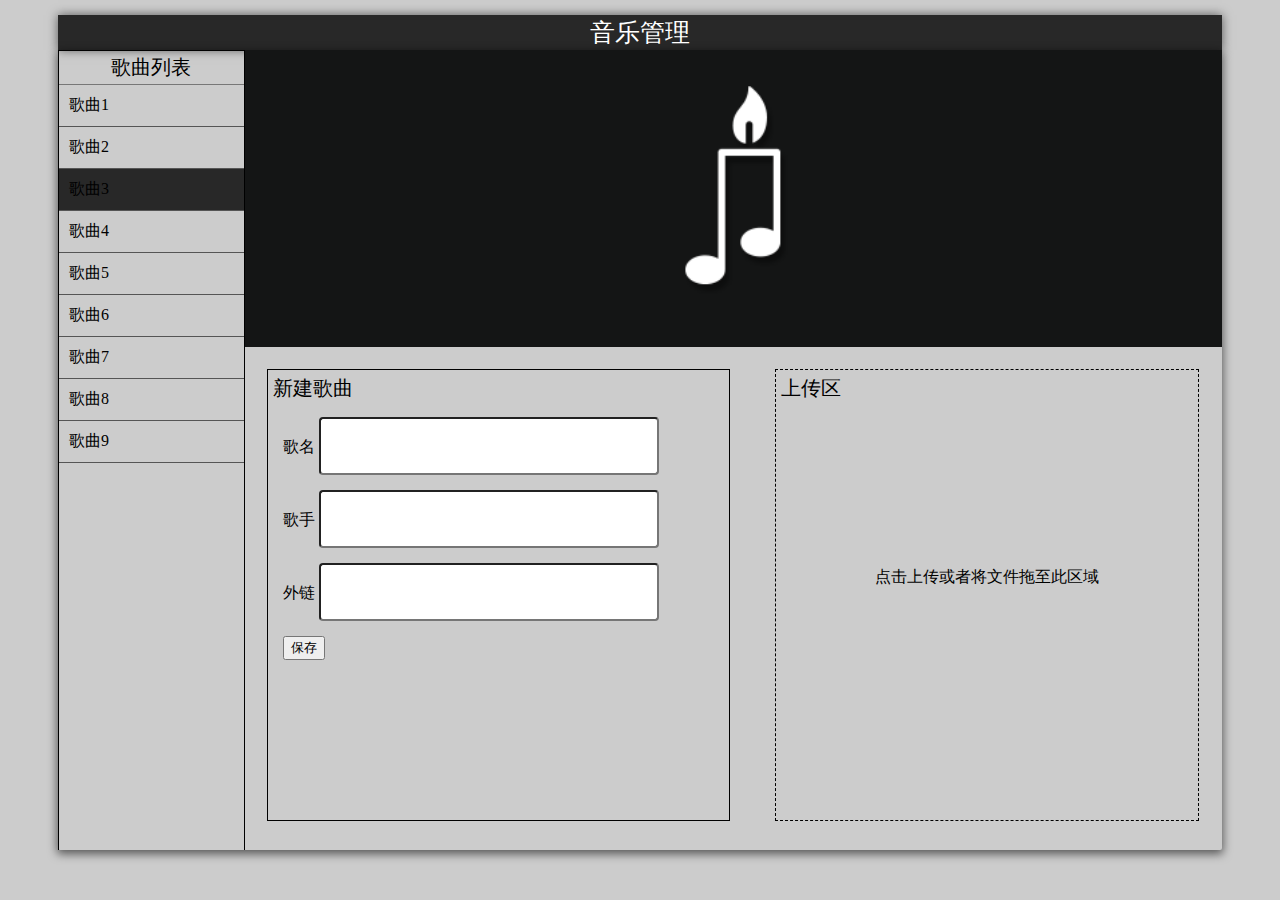
==== index.html @ 6d07bcba "完成歌曲信息上传" ====
<!DOCTYPE html>
<html lang="en">

<head>
    <meta charset="UTF-8">
    <meta name="viewport" content="width=device-width, initial-scale=1.0">
    <meta http-equiv="X-UA-Compatible" content="ie=edge">
    <title>CloudMusic</title>
    <script src="https://cdnjs.cloudflare.com/ajax/libs/jquery/3.3.1/jquery.min.js"></script>
    <script src="//cdn1.lncld.net/static/js/3.6.0/av-min.js"></script>
    <link rel="stylesheet" href="./css/admin.css">
</head>

<body>
    <div class="top-bar">音乐管理</div>
    <div class="main-box">
        <div class="layout-one">
            <div class="music-list">歌曲列表</div>
        </div>
        <div class="content-box">
            <div class="banner">
            </div>
            <div class="layout-two">
                <div class="new-music">
                </div>

                <div class="upload">
                    
                </div>
            </div>
        </div>
    </div>
    <script src="./js/event-hub.js"></script>
    <script src="./js/music-list.js"></script>
    <script src="./js/new-song.js"></script>
    
    <script src="./js/av-init.js"></script>
    <script src="./library/qiniu.min.js"></script>
    <script src="./library/plupload.full.min.js"></script>
    <script src="./library/moxie.min.js"></script>
    <script src="./js/upload-area.js"></script>
    <!-- <script src="./js/upload.js"></script> -->
</body>

</html>
---- css/admin.css ----
ul{list-style: none;padding:0;margin: 0}
a{ color: inherit;text-decoration: none}


body{
    background: #ccc; 
}
.top-bar{
    height: 35px;
    /* border: 1px solid red; */
    margin: 15px 50px 0;
    text-align: center;
    line-height: 35px;
    background: #282828;
    color: white;
    font-size: 25px;
    border-bottom: 0px ;
    box-shadow: 0px 0px 10px 0px rgba(0,0,0,0.57);
}
.main-box{
    display: flex;
    /* flex-wrap: nowrap; */
    /* justify-content: space-between; */
    align-content: space-around;
    /* border:1px solid red;  */
    margin:0 50px 15px;
    border-radius: 2px;
    box-shadow: 0px 3px 10px 1px rgba(0,0,0,0.57);
}
.content-box{
    /* border:1px solid blueviolet; */
    width: 100%
}
.layout-one{
    width:220px;
    border: 1px solid black;
    border-bottom:none
}
.music-list{
    border-bottom: 1px solid #777;
    font-size: 20px;
    text-align: center;
    padding: 3px 0
}
.layout-two{
    display: flex;
    /* flex-wrap: nowrap; */
    justify-content: space-around;
    margin-top: 22px
}
.picture{
 
}
.banner{
    height: 33vh;
    width:100%;
    /* border:1px solid green; */
    margin-bottom:10px;
    background: url("../images/31.png");
    background-position: center center;
    background-size: cover;
    display: flex;vertical-align: top
}
.logo{
    width: 16vw;
    height: 33vh;
    border: 1px solid red;
    margin-left: 5px
}
.new-music{
    width: 36vw;
    border: 1px solid black;
    height: 50vh;
    /* margin: 15px; */
    /* padding: 20px */
}
.new-music>form{

}
.new-music>form>.row{
    margin: 15px;
}
.new-music>form input[type=text]{
    padding: 0 8px;
    display: inline-block;
    font-size: 15px;
    width:25vw;
    height:6vh;
    border-radius: 4px
}
.page-title{
    font-size:20px;
    margin: 5px;
}
.layout-one ul{
    height: 85vh;
    overflow: auto;
}
.layout-one>ul::-webkit-scrollbar{
    display:none;
  }
.layout-one li{
    padding: 10px;
    margin:0;
    border-bottom: 1px solid #555;
}
.layout-one li.active{
    background: #282828
}
.upload-area{
    width: 33vw;;
    height: 50vh;
    /* border: 1px solid gold; */
    /* margin: 15px;  */
    /* box-shadow: 0px 0px 10px 0px rgba(0,0,0,0.57); */
border: 1px  dashed black
}
.upload-button{
    width: 25vw;
    height: 30vh;
    text-align: center;
    line-height: 30vh;
    /* border:1px solid red; */
    margin: 40px auto 20px;
}
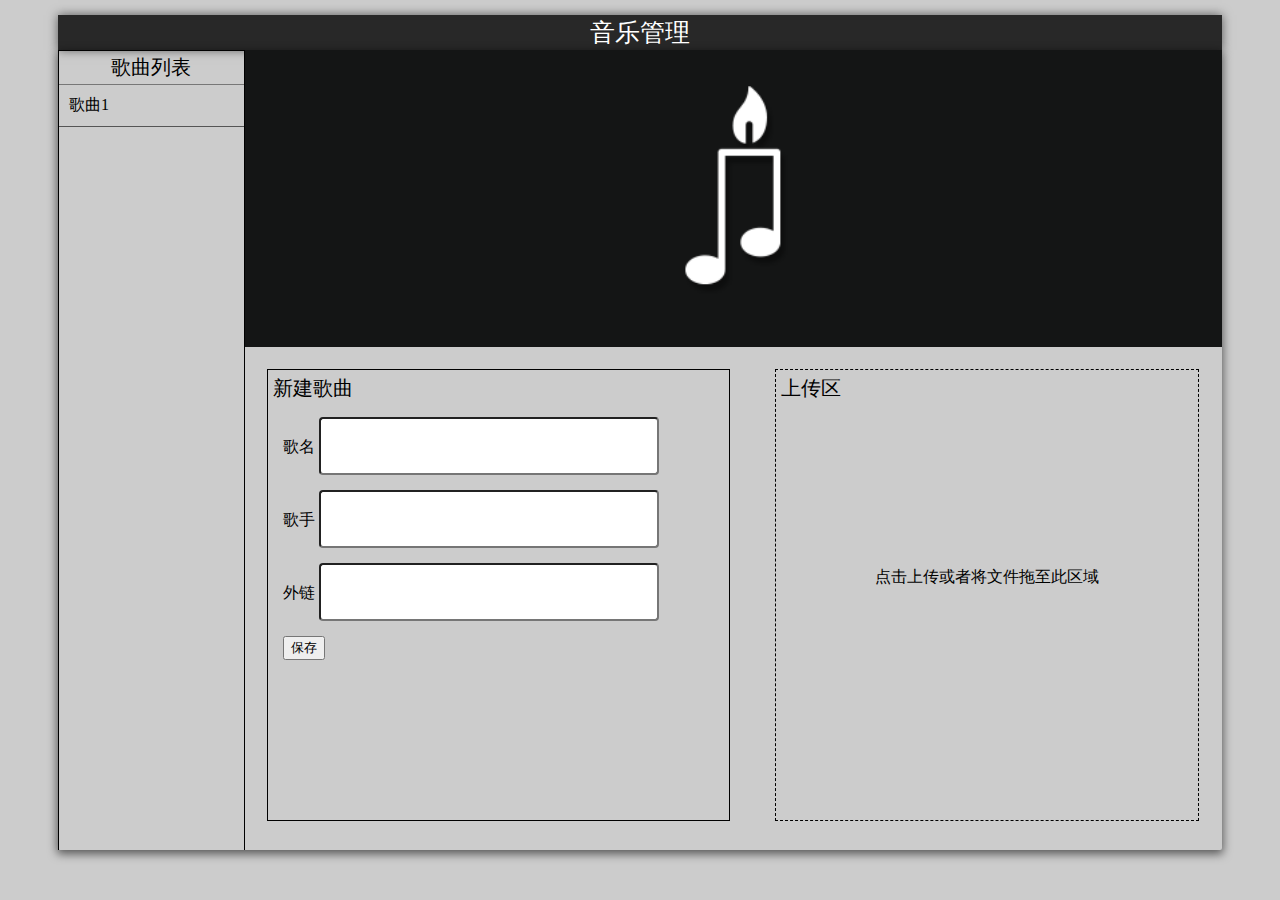
==== commit a95ba985: "选中歌曲在输入框展示信息" ====
--- a/index.html
+++ b/index.html
@@ -30,11 +30,10 @@
             </div>
         </div>
     </div>
+    <script src="./js/av-init.js"></script>
     <script src="./js/event-hub.js"></script>
     <script src="./js/music-list.js"></script>
     <script src="./js/new-song.js"></script>
-    
-    <script src="./js/av-init.js"></script>
     <script src="./library/qiniu.min.js"></script>
     <script src="./library/plupload.full.min.js"></script>
     <script src="./library/moxie.min.js"></script>
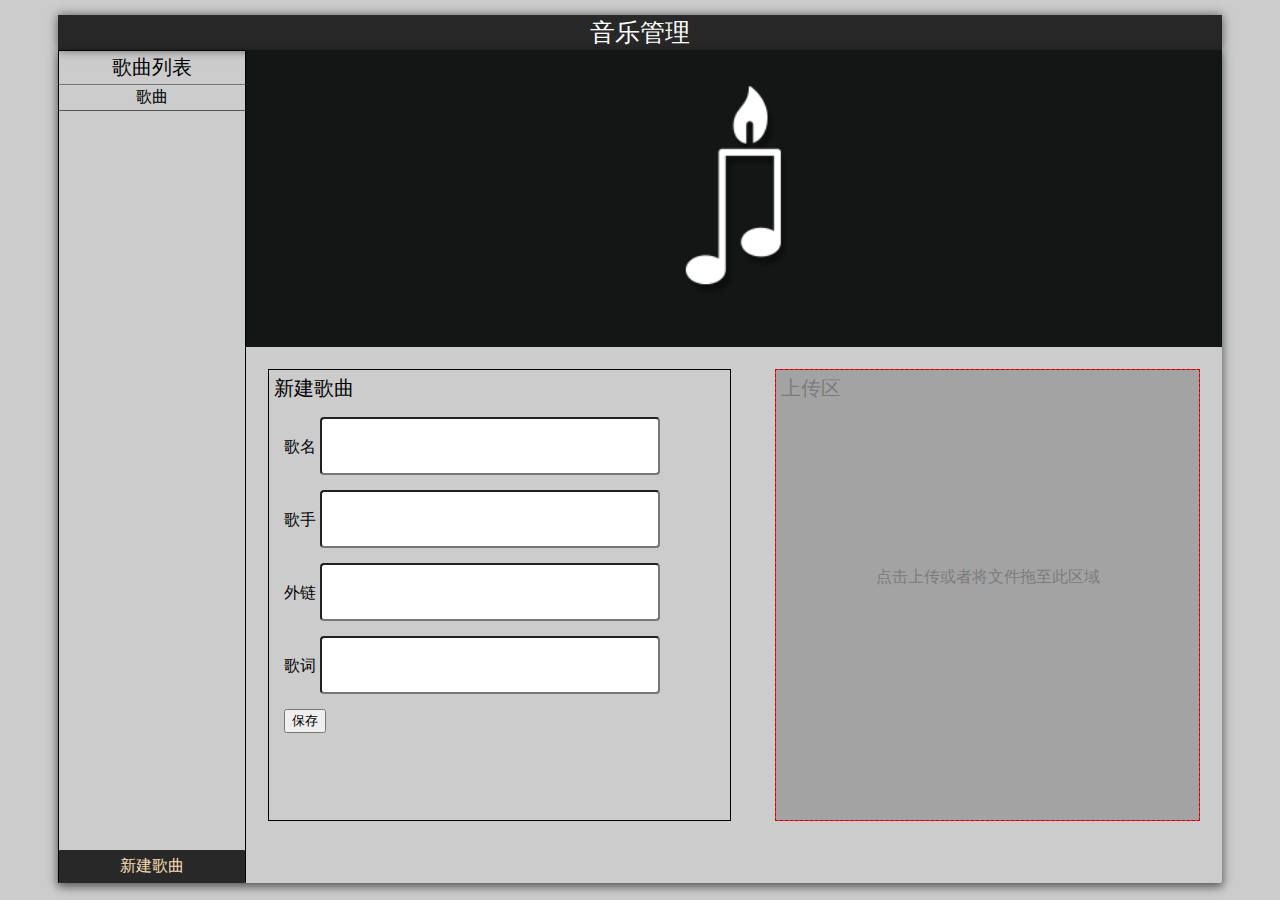
==== commit 7ca5a392: "添加新建歌曲/编辑歌曲切换" ====
--- a/index.html
+++ b/index.html
@@ -9,6 +9,7 @@
     <script src="https://cdnjs.cloudflare.com/ajax/libs/jquery/3.3.1/jquery.min.js"></script>
     <script src="//cdn1.lncld.net/static/js/3.6.0/av-min.js"></script>
     <link rel="stylesheet" href="./css/admin.css">
+    <link rel="stylesheet" href="//at.alicdn.com/t/font_577494_fj7y3hhef7nqxgvi.css">  <!-- svg图标 -->
 </head>
 
 <body>
--- a/css/admin.css
+++ b/css/admin.css
@@ -1,5 +1,6 @@
 ul{list-style: none;padding:0;margin: 0}
 a{ color: inherit;text-decoration: none}
+p{margin: 0}
 
 
 body{
@@ -97,15 +98,38 @@
     overflow: auto;
 }
 .layout-one>ul::-webkit-scrollbar{
-    display:none;
+    display:block;
   }
-.layout-one li{
-    padding: 10px;
+.layout-one ul>li{
+    padding: 2px 0;
     margin:0;
     border-bottom: 1px solid #555;
-}
+    position: relative;
+    text-align: center;
+    width: 186px;
+    font-family: "iconfont" !important
+}
+.layout-one ul>li::before{
+    content: '\e626';
+    display: block;
+    position: absolute;
+    left: 0;
+    font-size: 25px;
+    bottom: 0
+}
+/* .layout-one ul>li::after{
+    content: '\e705';
+    display: block;
+    position: absolute;
+    right: 10px;
+    bottom: 27%;
+} */
+
 .layout-one li.active{
     background: #282828
+}
+.upload{
+    position: relative;
 }
 .upload-area{
     width: 33vw;;
@@ -113,8 +137,42 @@
     /* border: 1px solid gold; */
     /* margin: 15px;  */
     /* box-shadow: 0px 0px 10px 0px rgba(0,0,0,0.57); */
-border: 1px  dashed black
-}
+border: 1px  dashed black;
+
+}
+.upload>.percent{
+    position: absolute;
+    width: 33vw;;
+    height: 50vh;
+    border: 1px solid red ;
+    top: 0px;
+    left: 0px;
+    z-index: 2;
+    background :#999;
+    opacity: 0.8;
+    /* display: none; */
+}
+
+
+
+
+@keyframes rainbow {
+    0% { background-color: yellow; }
+    100% { background: blue; }
+  }
+
+@keyframes loading{
+
+0%{width:20px;height:20px}
+50%{width:40px;height:40px}
+100%{width:60px;height:60px}
+
+}
+
+.upload>.percent.active{
+    display: block;
+}
+
 .upload-button{
     width: 25vw;
     height: 30vh;
@@ -122,4 +180,42 @@
     line-height: 30vh;
     /* border:1px solid red; */
     margin: 40px auto 20px;
-}+}
+.layout-one ul>li>i.iconfont.inco-del{
+    right:0
+}
+.layout-one ul>li>i.inco-music::before{
+    left:0
+}
+
+.new-songList{
+    text-align: center;
+    background: #282828;
+    border-radius: 1px;
+    padding:6px 0;
+    color:wheat
+}
+
+.song-singer{
+    font-size:10px
+}
+
+
+/* 设置滚动条的样式 */
+::-webkit-scrollbar {
+    width:8px;
+    }
+    /* 滚动槽 */
+    ::-webkit-scrollbar-track {
+    -webkit-box-shadow:inset006pxrgba(0,0,0,0.3);
+    border-radius:10px;
+    }
+    /* 滚动条滑块 */
+    ::-webkit-scrollbar-thumb {
+    border-radius:10px;
+    background:rgba(0,0,0,0.3);
+    -webkit-box-shadow:inset006pxrgba(0,0,0,0.5);
+    }
+    ::-webkit-scrollbar-thumb:window-inactive {
+    background:rgba(255,0,0,0.4);
+    }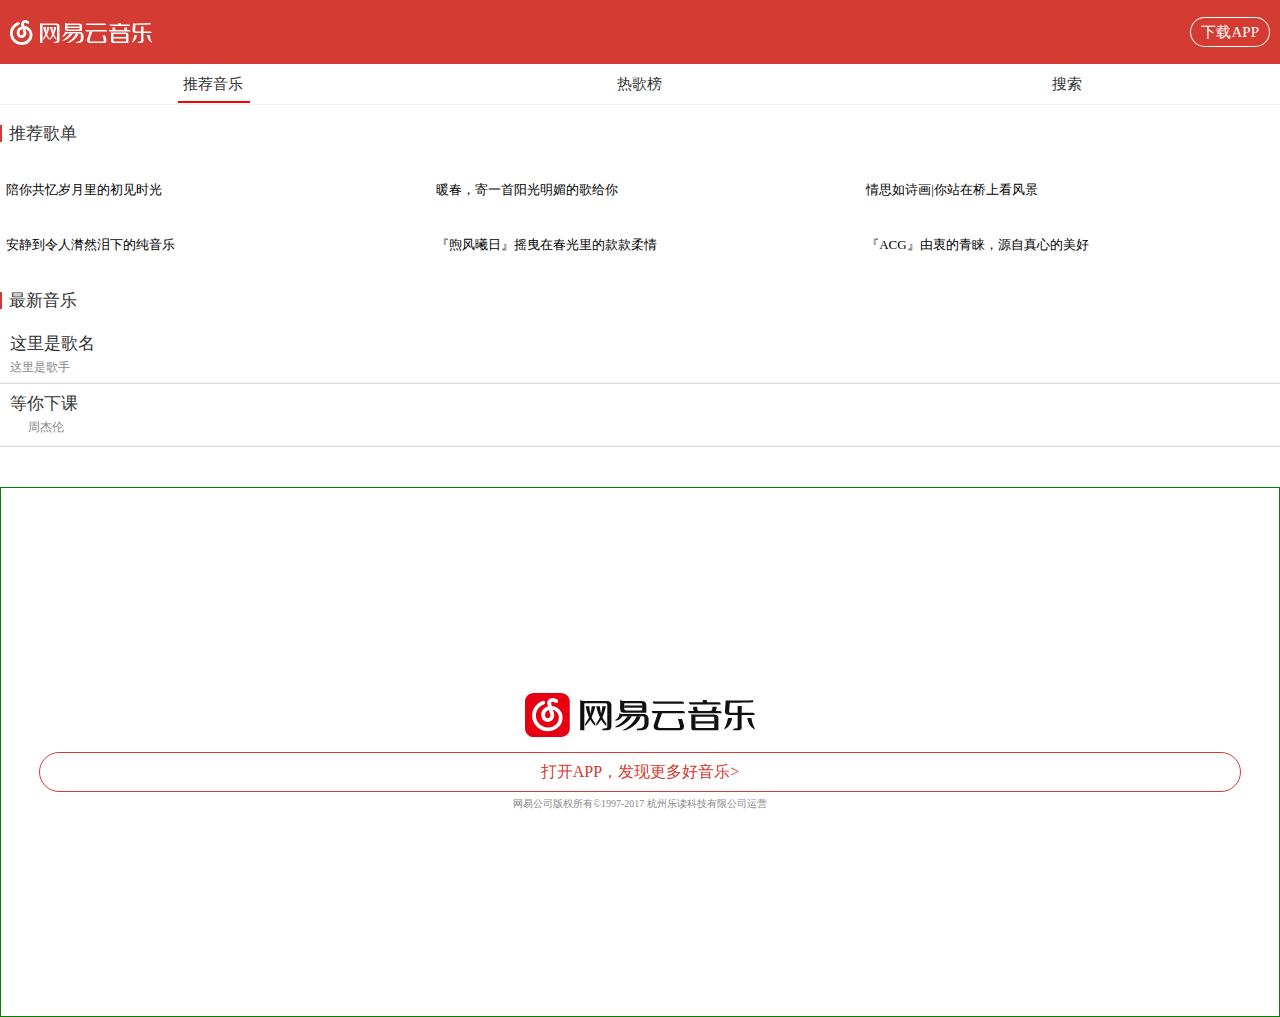
==== commit cbb97a3e: "添加用户界面" ====
--- a/index.html
+++ b/index.html
@@ -3,43 +3,256 @@
 
 <head>
     <meta charset="UTF-8">
-    <meta name="viewport" content="width=device-width, initial-scale=1.0">
+    <!-- <meta name="viewport" content="width=device-width, initial-scale=1.0"> -->
+    <meta name="viewport" content="width=device-width, user-scalable=no, initial-scale=1.0, maximum-scale=1.0, minimum-scale=1.0">
     <meta http-equiv="X-UA-Compatible" content="ie=edge">
-    <title>CloudMusic</title>
+    <link rel="stylesheet" href="./css/index.css">
     <script src="https://cdnjs.cloudflare.com/ajax/libs/jquery/3.3.1/jquery.min.js"></script>
-    <script src="//cdn1.lncld.net/static/js/3.6.0/av-min.js"></script>
-    <link rel="stylesheet" href="./css/admin.css">
-    <link rel="stylesheet" href="//at.alicdn.com/t/font_577494_fj7y3hhef7nqxgvi.css">  <!-- svg图标 -->
+    <script src="//at.alicdn.com/t/font_577494_4s0uv0glk9h33di.js"></script>
+    <title>网易云音乐</title>
 </head>
 
 <body>
-    <div class="top-bar">音乐管理</div>
-    <div class="main-box">
-        <div class="layout-one">
-            <div class="music-list">歌曲列表</div>
-        </div>
-        <div class="content-box">
-            <div class="banner">
+    <div class="topBar">
+        <div class="inner">
+            <div class="logo">
+                <svg class="topsvg" xmlns="http://www.w3.org/2000/svg" viewBox="0 0 284 50" data-reactid="6">
+                    <g fill="#fff" data-reactid="7">
+                        <path d="m36.37 14.412c-2.115-1.367-4.707-2.117-7.377-2.251l-.595-2.174.018.021c-.023-.064-.043-.127-.063-.189l-.176-.643c-.406-1.86.333-2.748.713-3.067.064-.048.131-.097.204-.145 1.74-1.154 4.218.695 4.357.804 1.1 1.055 3.112 1.315 4.198.236 1.098-1.091.836-3.132-.261-4.223-1.708-1.698-6.95-4.426-11.41-1.467-4.01 2.659-4.09 6.402-3.431 8.565l.8 2.927c-1.339.383-2.624.933-3.797 1.647-4.391 2.676-6.594 7.192-6.04 12.391.564 5.335 4.575 9.208 9.536 9.208 5.267 0 9.551-4.262 9.551-9.501-.071-1.251-.057-1.236-.226-2.354-.165-1.091-1.783-6.218-1.783-6.218.994.229 1.923.602 2.725 1.12 9.06 5.856 5.289 15.176 5.118 15.583-2.495 5.954-7.934 9.509-14.923 9.754-4.555.16-8.919-1.535-12.289-4.772-3.554-3.41-5.591-8.189-5.591-13.11 0-7.414 4.687-14.14 11.662-16.749 1.453-.542 2.625-2.087 1.822-3.881-.632-1.41-2.344-1.895-3.796-1.352-9.156 3.418-15.307 12.251-15.307 21.981 0 6.43 2.664 12.675 7.308 17.14 4.283 4.111 9.793 6.349 15.595 6.349.264 0 .529-.004.793-.014 9.142-.32 16.585-5.251 19.9-13.164 2.071-4.807 3.225-15.684-7.231-22.445m-9.396 12.139c0 2.157-1.764 3.911-3.933 3.911-2.407 0-3.734-2.179-3.949-4.204-.408-3.861 1.619-5.959 3.392-7.04.719-.438 1.509-.781 2.335-1.029 0 0 1.912 6.05 2.061 6.99.164 1.037.094 1.372.094 1.372"
+                            data-reactid="8">
+
+                        </path>
+                        <path d="m80.12 40.04c0 0-.333-2.724 0-3.144 7.73-9.758 7.56-22.887 7.56-22.887h4.738c-.082.452-2.448 16.971-12.298 26.03"
+                            data-reactid="9">
+
+                        </path>
+                        <path d="m92.85 40.04c0 0 .333-2.724 0-3.144-7.729-9.758-8.131-22.887-8.131-22.887h-4.739c.082.452 3.02 16.971 12.87 26.03"
+                            data-reactid="10"></path>
+                        <path d="m66.12 40.04c0 0-.332-2.724 0-3.144 7.711-9.758 8.138-22.887 8.138-22.887h4.727c-.081.452-3.038 16.971-12.865 26.03"
+                            data-reactid="11">
+
+                        </path>
+                        <path d="m78.82 40.04c0 0 .332-2.724 0-3.144-7.71-9.758-7.515-22.887-7.515-22.887h-4.728c.081.452 2.417 16.971 12.243 26.03"
+                            data-reactid="12"></path>
+                        <path d="m93.1 6.82l-28.11.201c-3.618-.045-5-.822-5-2.01 0 .757 0 37.4 0 41.02l5-.006v-36h26c1.756 0 3 .17 3 2v29c0 1.688-1.27 2.27-6.06 2.818-.408.047-.708 2.188-.708 2.188h5.881c3.547 0 5.881-1.355 5.881-5.428v-28.351c.0001-4.072-2.333-5.428-5.88-5.428"
+                            data-reactid="13"></path>
+                        <path d="m154.33 10.02h37.67c-.106-1.835-.617-3.01-2.354-3.01h-37.67c.106 1.833.618 3.01 2.354 3.01" data-reactid="14"></path>
+                        <path d="m191.6 20.02h-40.624c.108 1.835.627 3.01 2.39 3.01h40.623c-.108-1.835-.628-3.01-2.389-3.01" data-reactid="15"></path>
+                        <path fill-rule="evenodd" d="m232 37.03h-25.01v-3.01h25.01v3.01" data-reactid="16"></path>
+                        <path d="m221.98 10.02v-3.996h-5v3.995h5" data-reactid="17"></path>
+                        <path d="m237.61 9.03h-38.613c.107 1.816.623 2.979 2.376 2.979h38.614c-.107-1.817-.623-2.979-2.377-2.979" data-reactid="18"></path>
+                        <path d="m238.62 20.05h-40.771c.106 1.835.619 3.01 2.363 3.01h40.771c-.107-1.836-.619-3.01-2.363-3.01" data-reactid="19"></path>
+                        <path d="m192.76 39.03c-.751-2.811-2.252-8.094-2.252-8.094h-5.314c0 0 1.721 6.03 2.406 8.371.337 1.148.185 1.649.104 2.265-.21 1.587-.896 1.433-2.51 1.433h-23.03c-2.757 0-3.196-2.519-2.805-3.695 1.51-4.541 5.313-16.293 5.313-16.293h-5.313c0 0-3.673 11.45-5.153 16.01-.364 1.123-.271 2.446-.16 2.994.595 2.951 2.752 3.998 5.757 3.998h27.749c3 0 4.677-1.048 5.271-3.999.108-.549.332-1.493-.068-2.994"
+                            data-reactid="20"></path>
+                        <path d="m230.34 24.87h-24.816c-2.188.021-3.546-.115-3.546-.602 0 0 0 14.237 0 17.453 0 4.063 1.755 4.212 5.317 4.212h29.545v-16.248c0-4.064-2.936-4.815-6.5-4.815m1.65 5.563v12.585h-22.665c-1.747 0-2.343-.427-2.343-1.798v-13.185h22.08c1.748 0 2.928-.157 2.928 1.198v1.2"
+                            data-reactid="21"></path>
+                        <path d="m210.24 17.581v-.642-1.926h-5.235v1.926c0 1.534.444 3.056.974 4.086h7.02c-1.736 0-2.762-1.495-2.762-3.444" data-reactid="22"></path>
+                        <path d="m233.98 16.939v-1.926h-5.236v1.926.642c0 1.949-1.023 3.444-2.764 3.444h7.03c.53-1.029.967-2.551.967-4.086" data-reactid="23"></path>
+                        <path d="m261.99 13.02v28c0 1.704-.629 2.146-5.625 2.702-.426.047-1.377 2.285-1.377 2.285h6.276c3.407 0 5.726-.923 5.718-4.341-.018-8 0-28.638 0-28.638l-4.992-.008"
+                            data-reactid="24"></path>
+                        <path d="m283.82 44.12c.38.664 0 .904 0 .904-3.755-.994-8.592-6.405-9.842-15h5.367c.0001 0 .891 7.844 4.475 14.1" data-reactid="25"></path>
+                        <path fill-rule="evenodd" d="m138.98 16.02h-23.99v-2.994h23.99v2.994" data-reactid="26"></path>
+                        <path d="m138.02 6.771h-22.663c-4.02 0-5.367-.559-5.367-1.76 0 .736 0 7.626 0 11.147 0 3.961 1.175 5.867 4.771 5.867h23.259 5.963v-9.974c0-3.961-2.367-5.28-5.963-5.28m.971 12.257h-21.648c-1.761 0-2.36-.543-2.36-2.253v-6.759h21.649c1.761 0 2.36-.02 2.36 1.69v7.322z"
+                            data-reactid="27"></path>
+                        <path d="m120 27.05c-2.535 3.611-7.836 9.777-14.92 13.465-.411.214-1.535 1.204-1.182 1.204.738 0 .308 0 2.363 0 4.674 0 17.408-9.327 19.06-14.669h-5.318"
+                            data-reactid="28"></path>
+                        <path d="m131.52 27.05c-2.977 7.094-9.188 14.377-17.283 18.05-.421.19-1.24.827-.887.827.886 0 1.33 0 1.773 0 5.411 0 19.244-8.176 21.715-18.881h-5.318"
+                            data-reactid="29"></path>
+                        <path d="m147 31.62c0-4.074-2.461-7.6-6.01-7.6h-28c-1.267-.03-1.884.167-2.197-.548-.226-.516-.883-.452-.883-.452-.686 4.109-1.573 7.03-5.299 9.05-.159.07-.978.863-.441.905 1.038.079 2.656-.217 3.532-.453 2.042-.551 3.583-3.196 5.288-5.504h26c1.769.007 2.712.957 2.712 2.788v6.337c0 2.745-.478 7.693-9.3 7.693-.411 0-.708 2.188-.708 2.188h4.709c6.263 0 10.598-2.224 10.598-10.334v-4.072z"
+                            data-reactid="30"></path>
+                        <path d="m280.64 22.968h-27.681c-1.758 0-2.786.011-2.65-1.763.145-1.885.884-11.729.884-11.729 2.38-.002 19.912-.12 29.595-.69.567-.033.575-2.796 0-2.76-10.47.648-34.798.995-34.798.995s-.693 9.675-.98 13.724c-.291 4.081 2.043 5.29 5.595 5.29h32.392c-.107-1.87-.619-3.067-2.357-3.067"
+                            data-reactid="31"></path>
+                        <path d="m244.15 44.12c-.369.664 0 .904 0 .904 3.641-.994 8.617-6.405 9.83-15h-5.203c0 0-1.152 7.844-4.627 14.1" data-reactid="32">
+
+                        </path>
+                    </g>
+                </svg>
             </div>
-            <div class="layout-two">
-                <div class="new-music">
-                </div>
-
-                <div class="upload">
-                    
-                </div>
-            </div>
+            <div class="d-app">下载APP</div>
         </div>
     </div>
-    <script src="./js/av-init.js"></script>
+    <nav id="tabs" class="m-tab">
+        <ol>
+            <li data=page-1 class="active">
+                <div class="tab-text">
+                    <span>推荐音乐</span>
+                </div>
+            </li>
+            <li data=page-2>
+                <div class="tab-text">
+                    <span>热歌榜</span>
+                </div>
+            </li>
+            <li data=page-3>
+                <div class="tab-text">
+                    <span>搜索</span>
+                </div>
+            </li>
+        </ol>
+    </nav>
+    <main>
+        <div class="page-1 active">
+            <section class="pop-songs">
+                <h2>推荐歌单</h2>
+                <ol class="goodess">
+                    <a href="">
+                        <li>
+                            <img src="http://p1.music.126.net/-ki4koHMAhd9VudW0KZwsg==/19179880835505016.webp?imageView&thumbnail=369x0&quality=75&tostatic=0&type=webp"
+                                alt="">
+                        </li>
+                        <p>陪你共忆岁月里的初见时光</p>
+                    </a>
+                    <a href="">
+                        <li>
+                            <img src="http://p1.music.126.net/8UlHDv3_ynDCsz4TC-Raxw==/109951163160241235.webp?imageView&thumbnail=378x0&quality=75&tostatic=0&type=webp"
+                                alt="">
+                        </li>
+                        <p>暖春，寄一首阳光明媚的歌给你</p>
+                    </a>
+                    <a href="">
+                        <li>
+                            <img src="http://p1.music.126.net/4cv38oTIgUnlzYC2DnpX7g==/109951163170754232.webp?imageView&thumbnail=378x0&quality=75&tostatic=0&type=webp"
+                                alt="">
+                        </li>
+                        <p>情思如诗画|你站在桥上看风景</p>
+                    </a>
+                    <a href="">
+                        <li>
+                            <img src="http://p1.music.126.net/u8olUyh9cymhiZ1KE1l-Dg==/109951163163226055.webp?imageView&thumbnail=378x0&quality=75&tostatic=0&type=webp"
+                                alt="">
+                        </li>
+                        <p>安静到令人潸然泪下的纯音乐</p>
+                    </a>
+                    <a href="">
+                        <li>
+                            <img src="http://p1.music.126.net/04usDDGfvGdx-StP8CtnIQ==/18822539558124529.webp?imageView&thumbnail=378x0&quality=75&tostatic=0&type=webp"
+                                alt="">
+                        </li>
+                        <p>『煦风曦日』摇曳在春光里的款款柔情</p>
+                    </a>
+                    <a href="">
+                        <li>
+                            <img src="http://p1.music.126.net/pOlyT5F1d3f8oxL7m07hZA==/109951163168578744.webp?imageView&thumbnail=378x0&quality=75&tostatic=0&type=webp"
+                                alt="">
+                        </li>
+                        <p>『ACG』由衷的青睐，源自真心的美好</p>
+                    </a>
+
+                </ol>
+            </section>
+
+            <section class="pop-songs">
+                <h2>最新音乐</h2>
+                <ol class="latest-songs">
+                    <a href="">
+                        <li>
+                            <div class="song-in">
+                                <p class="s-name">这里是歌名</p>
+                                <p class="s-singer">这里是歌手</p>
+                            </div>
+                            <div class="play-logo">
+                            </div>
+                        </li>
+                    </a>
+                    <a href="">
+                        <li>
+                            <div class="song-in">
+                                <p class="s-name">
+                                    等你下课
+                                </p>
+                                <p class="s-singer">
+                                    <span>
+                                        <svg class="icon m-sq" aria-hidden="true">
+                                            <use xlink:href="#icon-sq1"></use>
+                                        </svg>
+                                    </span>
+                                    周杰伦
+                                </p>
+                                <svg class="icon m-play" aria-hidden="true">
+                                    <use xlink:href="#icon-play"></use>
+                                </svg>
+                            </div>
+                            <div class="play-logo">
+                                
+                            </div>
+                        </li>
+                    </a>
+                </ol>
+            </section>
+            <footer>
+                <div class="f-box">
+                    <div class="f-logo">
+                        <svg class="logosvg" xmlns="http://www.w3.org/2000/svg" viewBox="0 0 460 88" data-reactid="89">
+                            <path fill-rule="evenodd" fill="#e60012" d="M0,17.171C0,7.688,7.819,0,17.466,0h54.583 c9.646,0,17.466,7.688,17.466,17.171v53.658c0,4.742-1.705,8.789-5.116,12.142c-3.411,3.354-7.527,5.03-12.351,5.03H17.466 C7.819,88.001,0,80.313,0,70.829V17.171z"
+                                data-reactid="90"></path>
+                            <path fill="#fff" d="m63.6 29c-2.874-1.817-6.396-2.814-10.02-2.993l-.808-2.892.024.027c-.031-.086-.059-.17-.086-.252l-.239-.855c-.552-2.473.454-3.653.969-4.078.088-.064.179-.129.277-.192 2.364-1.535 5.731.924 5.92 1.068 1.494 1.403 4.229 1.75 5.704.314 1.491-1.451 1.136-4.165-.354-5.617-2.32-2.258-9.443-5.885-15.504-1.951-5.45 3.537-5.558 8.515-4.662 11.392l1.086 3.893c-1.819.51-3.564 1.241-5.159 2.191-5.967 3.559-8.96 9.565-8.212 16.479.767 7.097 6.216 12.247 12.957 12.247 7.157 0 12.978-5.668 12.978-12.636-.097-1.664-.077-1.644-.307-3.131-.224-1.451-2.422-8.271-2.422-8.271 1.35.304 2.613.801 3.702 1.489 12.307 7.788 7.186 20.18 6.955 20.726-3.389 7.919-10.78 12.646-20.277 12.973-6.188.214-12.12-2.041-16.697-6.346-4.829-4.537-7.598-10.895-7.598-17.44 0-9.859 6.369-18.812 15.847-22.274 1.973-.722 3.567-2.776 2.476-5.162-.859-1.875-3.185-2.52-5.158-1.798-12.44 4.546-20.798 16.294-20.798 29.23 0 8.552 3.619 16.857 9.929 22.788 5.819 5.469 13.307 8.445 21.19 8.444.358 0 .719-.006 1.078-.018 12.422-.427 22.536-6.984 27.04-17.509 2.812-6.392 4.38-20.857-9.827-29.85m-12.768 16.15c0 2.868-2.397 5.202-5.344 5.202-3.271 0-5.073-2.898-5.365-5.592-.555-5.135 2.2-7.926 4.609-9.363.977-.582 2.051-1.038 3.172-1.369 0 0 2.598 8.05 2.801 9.297.223 1.379.127 1.825.127 1.825"
+                                data-reactid="91"></path>
+                            <g fill="#101010" data-reactid="92">
+                                <path d="m142.75 65.867c0 0-.516-4.094 0-4.726 11.981-14.67 11.718-34.407 11.718-34.407h7.344c-.126.678-3.794 25.512-19.06 39.13"
+                                    data-reactid="93"></path>
+                                <path d="m162.48 65.867c0 0 .516-4.094 0-4.726-11.981-14.67-12.603-34.407-12.603-34.407h-7.345c.126.678 4.681 25.512 19.948 39.13"
+                                    data-reactid="94"></path>
+                                <path d="m120.71 65.867c0 0-.515-4.094 0-4.726 11.981-14.67 12.644-34.407 12.644-34.407h7.345c-.126.678-4.721 25.512-19.989 39.13"
+                                    data-reactid="95"></path>
+                                <path d="m140.44 65.867c0 0 .516-4.094 0-4.726-11.98-14.67-11.677-34.407-11.677-34.407h-7.345c.126.678 3.755 25.512 19.02 39.13"
+                                    data-reactid="96"></path>
+                                <path d="m163.65 15.904h-45.905c-5.649-.067-7.345-.93-7.345-2.708 0 1.133 0 55.958 0 61.37h8.263v-54.15h41.31c2.741 0 4.591.871 4.591 3.61v43.32c0 2.523-1.514 3.124-8.996 3.947-.636.07-1.104 3.272-1.104 3.272h9.181c5.537 0 9.182-2.029 9.182-8.122v-42.42c0-6.093-3.645-8.123-9.182-8.123"
+                                    data-reactid="97"></path>
+                                <path d="m259.13 21.319h58.759c-.166-2.751-.963-4.513-3.673-4.513h-58.759c.167 2.752.963 4.513 3.673 4.513" data-reactid="98"></path>
+                                <path d="m316.06 35.761h-62.43c.166 2.751.964 4.513 3.672 4.513h62.43c-.167-2.752-.963-4.513-3.672-4.513" data-reactid="99"></path>
+                                <path fill-rule="evenodd" d="m378.49 61.03h-37.642v-4.512h37.642v4.512" data-reactid="100"></path>
+                                <path d="m363.8 20.426v-6.318h-8.255v6.318h8.255" data-reactid="101"></path>
+                                <path d="m387.67 18.612h-59.678c.167 2.751.964 4.513 3.673 4.513h59.677c-.166-2.752-.963-4.513-3.672-4.513" data-reactid="102"></path>
+                                <path d="m389.51 35.761h-63.35c.166 2.751.963 4.513 3.673 4.513h63.35c-.166-2.752-.963-4.513-3.673-4.513" data-reactid="103"></path>
+                                <path d="m317.72 64.11c-1.168-4.204-3.503-12.11-3.503-12.11h-8.263c0 0 2.677 9.02 3.742 12.521.523 1.718.286 2.467.16 3.387-.326 2.373-1.394 2.144-3.902 2.144h-35.806c-4.287 0-4.971-3.768-4.361-5.528 2.349-6.791 8.263-24.368 8.263-24.368h-8.263c0 0-5.711 17.13-8.01 23.951-.566 1.68-.422 3.659-.25 4.479.924 4.414 4.279 5.979 8.951 5.979h43.15c4.672 0 7.272-1.567 8.196-5.981.173-.821.523-2.234-.101-4.479"
+                                    data-reactid="104"></path>
+                                <path d="m376.65 42.98h-38.561c-3.396.032-5.509-.172-5.509-.902 0 0 0 21.352 0 26.18 0 6.094 2.727 6.317 8.264 6.317h45.904v-24.368c.0001-6.095-4.561-7.222-10.1-7.222m1.836 8.124v18.954h-33.97c-2.74 0-3.672-.643-3.672-2.707v-19.857h33.05c2.739 0 4.59-.237 4.59 1.805v1.805"
+                                    data-reactid="105"></path>
+                                <path d="m344.52 31.25v-.902-2.708h-8.263v2.708c0 2.157.702 4.296 1.537 5.744h11.08c-2.74 0-4.357-2.104-4.357-4.842" data-reactid="106"></path>
+                                <path d="m383.08 30.346v-2.708h-8.263v2.708.902c0 2.738-1.617 4.842-4.362 4.842h11.1c.836-1.448 1.526-3.587 1.526-5.744"
+                                    data-reactid="107"></path>
+                                <path d="m425.31 25.832v41.519c0 2.523-.153 3.124-7.634 3.947-.637.07-2.061 3.386-2.061 3.386h9.396c5.102 0 8.572-1.367 8.561-6.431-.026-11.852 0-42.42 0-42.42h-8.262"
+                                    data-reactid="108"></path>
+                                <path d="m459.74 71.3c.586.993 0 1.354 0 1.354-5.779-1.489-13.224-9.586-15.15-22.45h8.263c-.0001-.0001 1.37 11.738 6.885 21.1"
+                                    data-reactid="109"></path>
+                                <path fill-rule="evenodd" d="m234.35 29.432h-35.818v-4.492h35.818v4.492" data-reactid="110"></path>
+                                <path d="m233.43 15.904h-34.888c-6.191 0-8.263-.859-8.263-2.708 0 1.133 0 11.732 0 17.15 0 6.093 1.809 9.02 7.345 9.02h35.807 9.181v-15.343c-.002-6.093-3.646-8.123-9.182-8.123m.918 18.953h-32.13c-2.741 0-3.672-.871-3.672-3.609v-10.831h32.13c2.74 0 3.672-.032 3.672 2.708v11.732"
+                                    data-reactid="111"></path>
+                                <path d="m205.2 46.25c-3.938 5.417-12.175 14.665-23.18 20.2-.637.319-2.384 1.805-1.836 1.805 1.147 0 .479 0 3.672 0 7.262 0 27.05-13.988 29.609-22h-8.263"
+                                    data-reactid="112"></path>
+                                <path d="m223.1 46.25c-4.625 10.639-14.276 21.563-26.854 27.08-.654.286-1.926 1.24-1.377 1.24 1.376 0 2.066 0 2.754 0 8.409 0 29.902-12.262 33.741-28.317h-8.264"
+                                    data-reactid="113"></path>
+                                <path d="m247.2 53.02c0-6.095-3.645-10.944-9.181-10.944h-43.15c-1.977-.045-3.645-.172-4.132-1.241-.352-.771-1.376-.676-1.376-.676-1.069 6.146-2.452 10.509-8.263 13.538-.25.105-1.524 1.292-.688 1.354 1.619.119 4.143-.324 5.508-.677 3.185-.823 6.293-4.333 8.952-7.785h39.479c2.757.011 4.59.984 4.59 3.724v9.477c0 4.106-.745 11.507-14.502 11.507-.64 0-1.104 3.272-1.104 3.272h7.345c9.767 0 16.525-3.325 16.525-15.456v-6.093z"
+                                    data-reactid="114"></path>
+                                <path d="m455.61 39.37h-43.15c-2.741 0-4.344.015-4.132-2.595.224-2.775 1.377-17.262 1.377-17.262 3.71-.003 31.04-.176 46.13-1.016.884-.05.896-4.114 0-4.062-15.1.884-46.13.563-46.13.563h-8.264c0 0-.927 15.14-1.376 21.1-.453 6.01 3.186 7.785 8.722 7.785h50.5c-.165-2.75-.962-4.511-3.672-4.511"
+                                    data-reactid="115"></path>
+                                <path d="m398.69 71.3c-.585.993 0 1.354 0 1.354 5.778-1.489 13.682-9.586 15.608-22.45h-8.264c0-.0001-1.829 11.738-7.344 21.1"
+                                    data-reactid="116"></path>
+                            </g>
+                        </svg>
+                    </div>
+                    <div class="open-app">打开APP，发现更多好音乐></div>
+                    <p>网易公司版权所有©1997-2017 杭州乐读科技有限公司运营</p>
+                </div>
+            </footer>
+        </div>
+
+        <div class="page-2">
+            页面2
+            <section class="banner"></section>
+            <section class="song-list"></section>
+        </div>
+        <div class="page-3">
+            页面3
+            <section class="search-song"></section>
+            <section class="pop-search"></section>
+        </div>
+    </main>
     <script src="./js/event-hub.js"></script>
-    <script src="./js/music-list.js"></script>
-    <script src="./js/new-song.js"></script>
-    <script src="./library/qiniu.min.js"></script>
-    <script src="./library/plupload.full.min.js"></script>
-    <script src="./library/moxie.min.js"></script>
-    <script src="./js/upload-area.js"></script>
-    <!-- <script src="./js/upload.js"></script> -->
+    <script src="./js/index/page-1.js"></script>
+    <script src="./js/index/page-2.js"></script>
+    <script src="./js/index/page-3.js"></script>
+    <script src="./js/index/tabs.js"></script>
 </body>
 
 </html>--- a/css/index.css
+++ b/css/index.css
@@ -0,0 +1,252 @@
+*{margin: 0;padding:0}
+ol{list-style: none}
+h1,h2,h3,h4{font-weight:normal;font-size:12px}
+a{color:#000;text-decoration:none}
+a:hover{text-decoration:none}
+
+/* icon-font  svg通用样式 */
+.icon {
+    width: 1.5em; height: 1.5em;
+    vertical-align: -0.15em;
+    fill: currentColor;
+    overflow: hidden;
+    
+}
+
+/**********/
+
+
+/* navqu-bar区域 */
+.topBar{
+    height: 64px;
+    width: 100%;
+    background: #d43c33
+}
+.inner{
+    /* border:1px solid blue; */
+    height: 100%;
+    position: relative;
+    margin:0 10px;
+    display: flex;
+    justify-content: space-between;
+    align-items: center
+}
+.inner>.logo{
+    width: 142px;
+    height: 25px;
+    /* position: absolute; */
+
+}
+.inner>.d-app{
+    height: 30px;
+    padding: 0 10px;
+    border:1px solid white;
+    font-size: 15px;
+    line-height: 29px;
+    color:white;
+    border-radius: 37.5%/100%;
+    box-sizing: border-box;
+    border:1px solid white
+}
+
+/* tab区域 */
+.m-tab{
+
+}
+.m-tab>ol{
+    height: 40px;
+    width: 100%;
+    border-bottom:1px solid #F2F2F2;
+    display: flex;
+    justify-content: space-around;
+    align-items: center;
+}
+.m-tab>ol>li{
+    font-size:15px;
+    cursor: pointer;
+    color:#333;
+    width:33.3%;
+    text-align: center
+}
+.m-tab>ol>li>.tab-text{
+    position: relative;
+    display: inline-block;
+    padding:0 5px;
+}
+.m-tab>ol>li>.tab-text::after{
+    content: '';
+    display: none;
+    width:100%;
+    border: 1px solid red;
+    position: absolute;
+    top: 140%;
+    left: 0;
+    transition: 0.5s
+}
+
+.m-tab>ol>li.active>.tab-text::after{
+display: block
+}
+
+.page-1.active{
+    display: block;
+}
+.page-2.active{
+    display: block;
+}
+.page-3.active{
+    display: block;
+}
+
+.page-2{
+    display: none
+}
+.page-3{
+    display: none
+}
+
+
+
+/* 第一页 */
+.page-1{
+    display: none;
+    /* border:1px solid green; */
+    margin-top:20px;
+}
+.page-1>.pop-songs{
+margin-bottom: 40px
+}
+.page-1>.pop-songs>h2{
+    font-size: 17px;
+    position: relative;
+    display: inline-block;
+    padding-left: 9px;
+    line-height: 100%;
+    color: #333333
+}
+.page-1>.pop-songs>h2::after{
+    content: '';
+    display: block;
+    height: 100%;
+    border-left:2px solid #d33a31;
+    position: absolute;
+    left:0;
+    top:0;
+}
+
+/* 推荐歌单列表 */
+.page-1>.latest-songs>h2{
+    font-size: 17px;
+}
+.pop-songs>ol.goodess{
+    width:100%;
+    display: flex;
+    flex-wrap: wrap;
+    justify-content: space-between;
+}
+.pop-songs>ol.goodess>a{
+    width: 32.8%;
+    /* height: 33.3%; */
+    display: block;
+    /* border:1px solid red; */
+    margin-top: 15px;
+}
+.pop-songs>ol.goodess li>img{
+    width: 100%
+}
+.page-1>.pop-songs>.goodess p{
+    font-size: 13px;
+    display: -webkit-box;
+    -webkit-line-clamp: 2;   /*最多显示三行文本，超出就变省略号*/
+    -webkit-box-orient: vertical;  
+    overflow:hidden;
+    line-height: 1.2;
+    padding:6px 2px 0 6px;   
+}
+
+/* 最新音乐列表 */
+.pop-songs>.latest-songs{
+    margin-top: 14px
+}
+.pop-songs>.latest-songs li{
+/* display: flex; */
+justify-content: space-between;
+border-bottom:1px solid #ddd
+}
+.pop-songs>.latest-songs li>.song-in{
+    position: relative;
+    border-bottom:1px solid rgba(0,0,0,0.05);
+    padding: 6px 0;
+}
+.pop-songs>.latest-songs li>.song-in>.s-name{
+font-size: 17px;
+    width: 100%;
+    /* border: 1px solid red; */
+    display: block;
+    padding: 0 10px 0;
+    color: #333;
+    line-height: 1.7
+}
+.pop-songs>.latest-songs li>.song-in>.s-singer{
+    font-size: 12px;
+    padding: 0 10px 0;
+    color: #888;
+    display: flex
+    
+}
+.pop-songs>.latest-songs li>.play-logo>span{
+    display: block;
+}
+
+/* 播放icon */
+.m-play{
+    /* border:1px solid yellow; */
+    position: absolute;
+    right:1%;
+    top:50%;
+    margin: -12px 8px 0 0;
+
+}
+/* SQ  icon */
+.m-sq{
+    margin-top: 0px;
+}
+/* span{
+    display: inline-block;
+    padding-top: 1px
+} */
+
+/* footer样式 */
+footer{
+    padding-top: 16%;
+    padding-bottom: 16%; 
+    border:1px solid green;
+    background-image: url(../images/footer.png)
+}
+footer>.f-box>.f-logo{
+    display: flex;
+    justify-content: space-around
+}
+footer .f-logo>svg{
+   
+    width:230px;
+    height: 44px;
+
+    margin:0 auto;
+}
+footer .open-app{
+text-align: center;
+line-height: 38px;
+border:1px solid #D43C33;
+border-radius: 25px;
+margin:15px 38px 5px;
+color: #D33A31
+}
+footer>.f-box p{
+    text-align: center;
+    font-size: 10px;
+    color:#888
+}
+
+/* page-2 */
+
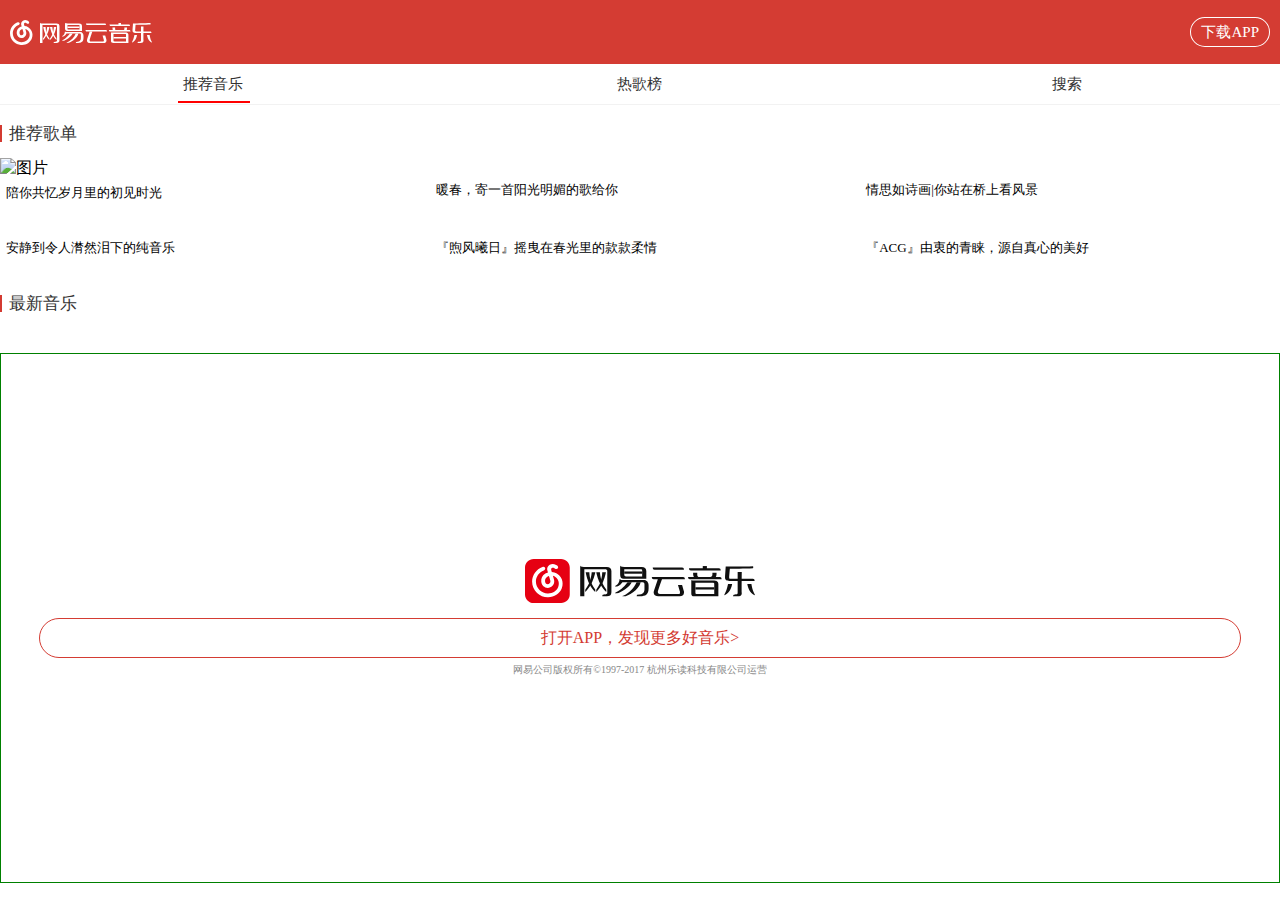
==== commit d75f3597: "添加热歌榜界面" ====
--- a/index.html
+++ b/index.html
@@ -8,7 +8,9 @@
     <meta http-equiv="X-UA-Compatible" content="ie=edge">
     <link rel="stylesheet" href="./css/index.css">
     <script src="https://cdnjs.cloudflare.com/ajax/libs/jquery/3.3.1/jquery.min.js"></script>
+    <script src="//cdn1.lncld.net/static/js/3.6.0/av-min.js"></script>
     <script src="//at.alicdn.com/t/font_577494_4s0uv0glk9h33di.js"></script>
+    <link rel="shortcut icon" href=".//favicon.ico">
     <title>网易云音乐</title>
 </head>
 
@@ -97,43 +99,37 @@
                 <ol class="goodess">
                     <a href="">
                         <li>
-                            <img src="http://p1.music.126.net/-ki4koHMAhd9VudW0KZwsg==/19179880835505016.webp?imageView&thumbnail=369x0&quality=75&tostatic=0&type=webp"
-                                alt="">
+                            <img anonymous src="http://p3.music.126.net/-ki4koHMAhd9VudW0KZwsg==/19179880835505016.jpg" alt="图片">
                         </li>
                         <p>陪你共忆岁月里的初见时光</p>
                     </a>
                     <a href="">
                         <li>
-                            <img src="http://p1.music.126.net/8UlHDv3_ynDCsz4TC-Raxw==/109951163160241235.webp?imageView&thumbnail=378x0&quality=75&tostatic=0&type=webp"
-                                alt="">
+                            <img src="http://p4.music.126.net/8UlHDv3_ynDCsz4TC-Raxw==/109951163160241235.jpg" alt="">
                         </li>
                         <p>暖春，寄一首阳光明媚的歌给你</p>
                     </a>
                     <a href="">
                         <li>
-                            <img src="http://p1.music.126.net/4cv38oTIgUnlzYC2DnpX7g==/109951163170754232.webp?imageView&thumbnail=378x0&quality=75&tostatic=0&type=webp"
-                                alt="">
+                            <img src="http://p3.music.126.net/4cv38oTIgUnlzYC2DnpX7g==/109951163170754232.jpg" alt="">
                         </li>
                         <p>情思如诗画|你站在桥上看风景</p>
                     </a>
                     <a href="">
                         <li>
-                            <img src="http://p1.music.126.net/u8olUyh9cymhiZ1KE1l-Dg==/109951163163226055.webp?imageView&thumbnail=378x0&quality=75&tostatic=0&type=webp"
-                                alt="">
+                            <img src="http://p3.music.126.net/919_ReC_-YrLICrPV2_V7w==/109951163173971008.jpg" alt="">
                         </li>
                         <p>安静到令人潸然泪下的纯音乐</p>
                     </a>
                     <a href="">
                         <li>
-                            <img src="http://p1.music.126.net/04usDDGfvGdx-StP8CtnIQ==/18822539558124529.webp?imageView&thumbnail=378x0&quality=75&tostatic=0&type=webp"
-                                alt="">
+                            <img src="http://p4.music.126.net/o9A-kJtQuHsLSNrKVOqEhQ==/18890709277132382.jpg" alt="">
                         </li>
                         <p>『煦风曦日』摇曳在春光里的款款柔情</p>
                     </a>
                     <a href="">
                         <li>
-                            <img src="http://p1.music.126.net/pOlyT5F1d3f8oxL7m07hZA==/109951163168578744.webp?imageView&thumbnail=378x0&quality=75&tostatic=0&type=webp"
-                                alt="">
+                            <img src="http://p3.music.126.net/9DVomzdwDMLDtvq5a1QzjQ==/109951163103169929.jpg" alt="">
                         </li>
                         <p>『ACG』由衷的青睐，源自真心的美好</p>
                     </a>
@@ -144,39 +140,7 @@
             <section class="pop-songs">
                 <h2>最新音乐</h2>
                 <ol class="latest-songs">
-                    <a href="">
-                        <li>
-                            <div class="song-in">
-                                <p class="s-name">这里是歌名</p>
-                                <p class="s-singer">这里是歌手</p>
-                            </div>
-                            <div class="play-logo">
-                            </div>
-                        </li>
-                    </a>
-                    <a href="">
-                        <li>
-                            <div class="song-in">
-                                <p class="s-name">
-                                    等你下课
-                                </p>
-                                <p class="s-singer">
-                                    <span>
-                                        <svg class="icon m-sq" aria-hidden="true">
-                                            <use xlink:href="#icon-sq1"></use>
-                                        </svg>
-                                    </span>
-                                    周杰伦
-                                </p>
-                                <svg class="icon m-play" aria-hidden="true">
-                                    <use xlink:href="#icon-play"></use>
-                                </svg>
-                            </div>
-                            <div class="play-logo">
-                                
-                            </div>
-                        </li>
-                    </a>
+
                 </ol>
             </section>
             <footer>
@@ -238,9 +202,16 @@
         </div>
 
         <div class="page-2">
-            页面2
-            <section class="banner"></section>
-            <section class="song-list"></section>
+            <section class="hot-top">
+                <div class="hot-banner">
+                    <div class="hot-in"></div>
+                    <div class="up-date">更新日期</div>
+                </div>
+            </section>
+            <section class="hot-songs">
+
+            </section>
+            111111
         </div>
         <div class="page-3">
             页面3
@@ -248,11 +219,13 @@
             <section class="pop-search"></section>
         </div>
     </main>
+    <script src="./js/av-init.js"></script>
     <script src="./js/event-hub.js"></script>
     <script src="./js/index/page-1.js"></script>
     <script src="./js/index/page-2.js"></script>
     <script src="./js/index/page-3.js"></script>
     <script src="./js/index/tabs.js"></script>
+    <script src="./js/index/latest-songs.js"></script>
 </body>
 
 </html>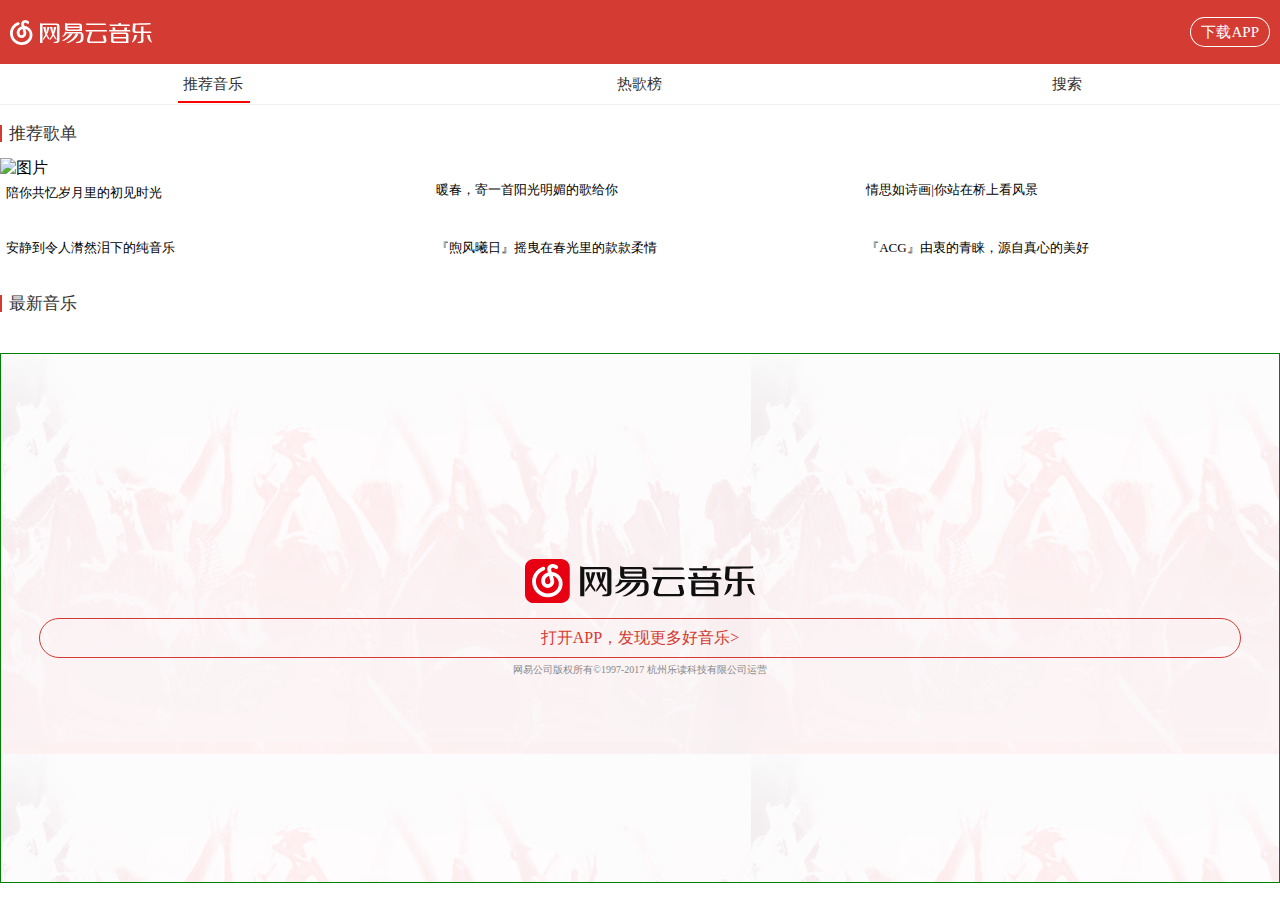
==== commit 294cef17: "完成页面切换与歌曲搜索" ====
--- a/index.html
+++ b/index.html
@@ -209,14 +209,21 @@
                 </div>
             </section>
             <section class="hot-songs">
-
-            </section>
-            111111
-        </div>
+            </section>
+        </div>
+
         <div class="page-3">
-            页面3
-            <section class="search-song"></section>
-            <section class="pop-search"></section>
+            <form action="" class="for-search">
+                <div class="s-search">
+                    <i class="s-icon"></i>
+                    <label for="search" class="holder"></label>
+                    <input type="search" name="search" id="search" class="search" placeholder="搜索歌曲">
+                </div>
+
+                <section class="search-song"></section>
+                <section class="pop-search"></section>
+            </form>
+            <div class="search-songs"></div>
         </div>
     </main>
     <script src="./js/av-init.js"></script>
@@ -226,6 +233,7 @@
     <script src="./js/index/page-3.js"></script>
     <script src="./js/index/tabs.js"></script>
     <script src="./js/index/latest-songs.js"></script>
+    <script src="./js/index/search.js"></script>
 </body>
 
 </html>--- a/css/index.css
+++ b/css/index.css
@@ -1,82 +1,109 @@
-*{margin: 0;padding:0}
-ol{list-style: none}
-h1,h2,h3,h4{font-weight:normal;font-size:12px}
-a{color:#000;text-decoration:none}
-a:hover{text-decoration:none}
+* {
+    margin: 0;
+    padding: 0
+}
+
+ol,li {
+    list-style: none
+}
+
+h1,h2,h3,h4 {
+    font-weight: normal;
+    font-size: 12px
+}
+
+a {
+    color: #000;
+    text-decoration: none
+}
+
+a:hover {
+    text-decoration: none
+}
+
 
 /* icon-font  svg通用样式 */
+
 .icon {
-    width: 1.5em; height: 1.5em;
+    width: 1.5em;
+    height: 1.5em;
     vertical-align: -0.15em;
     fill: currentColor;
     overflow: hidden;
-    
-}
+}
+
 
 /**********/
 
 
 /* navqu-bar区域 */
-.topBar{
+
+.topBar {
     height: 64px;
     width: 100%;
     background: #d43c33
 }
-.inner{
+
+.inner {
     /* border:1px solid blue; */
     height: 100%;
     position: relative;
-    margin:0 10px;
+    margin: 0 10px;
     display: flex;
     justify-content: space-between;
     align-items: center
 }
-.inner>.logo{
+
+.inner>.logo {
     width: 142px;
     height: 25px;
     /* position: absolute; */
-
-}
-.inner>.d-app{
+}
+
+.inner>.d-app {
     height: 30px;
     padding: 0 10px;
-    border:1px solid white;
+    border: 1px solid white;
     font-size: 15px;
     line-height: 29px;
-    color:white;
+    color: white;
     border-radius: 37.5%/100%;
     box-sizing: border-box;
-    border:1px solid white
-}
+    border: 1px solid white
+}
+
 
 /* tab区域 */
-.m-tab{
-
-}
-.m-tab>ol{
+
+.m-tab {}
+
+.m-tab>ol {
     height: 40px;
     width: 100%;
-    border-bottom:1px solid #F2F2F2;
+    border-bottom: 1px solid #F2F2F2;
     display: flex;
     justify-content: space-around;
     align-items: center;
 }
-.m-tab>ol>li{
-    font-size:15px;
+
+.m-tab>ol>li {
+    font-size: 15px;
     cursor: pointer;
-    color:#333;
-    width:33.3%;
+    color: #333;
+    width: 33.3%;
     text-align: center
 }
-.m-tab>ol>li>.tab-text{
+
+.m-tab>ol>li>.tab-text {
     position: relative;
     display: inline-block;
-    padding:0 5px;
-}
-.m-tab>ol>li>.tab-text::after{
+    padding: 0 5px;
+}
+
+.m-tab>ol>li>.tab-text::after {
     content: '';
     display: none;
-    width:100%;
+    width: 100%;
     border: 1px solid red;
     position: absolute;
     top: 140%;
@@ -84,39 +111,45 @@
     transition: 0.5s
 }
 
-.m-tab>ol>li.active>.tab-text::after{
-display: block
-}
-
-.page-1.active{
-    display: block;
-}
-.page-2.active{
-    display: block;
-}
-.page-3.active{
-    display: block;
-}
-
-.page-2{
+.m-tab>ol>li.active>.tab-text::after {
+    display: block
+}
+
+.page-1.active {
+    display: block;
+}
+
+.page-2.active {
+    display: block;
+    margin-top: -1px;
+}
+
+.page-3.active {
+    display: block;
+}
+
+.page-2 {
     display: none
 }
-.page-3{
+
+.page-3 {
     display: none
 }
 
 
-
 /* 第一页 */
-.page-1{
+
+.page-1 {
     display: none;
     /* border:1px solid green; */
-    margin-top:20px;
-}
-.page-1>.pop-songs{
-margin-bottom: 40px
-}
-.page-1>.pop-songs>h2{
+    margin-top: 20px;
+}
+
+.page-1>.pop-songs {
+    margin-bottom: 40px
+}
+
+.page-1>.pop-songs>h2 {
     font-size: 17px;
     position: relative;
     display: inline-block;
@@ -124,62 +157,77 @@
     line-height: 100%;
     color: #333333
 }
-.page-1>.pop-songs>h2::after{
+
+.page-1>.pop-songs>h2::after {
     content: '';
     display: block;
     height: 100%;
-    border-left:2px solid #d33a31;
-    position: absolute;
-    left:0;
-    top:0;
-}
+    border-left: 2px solid #d33a31;
+    position: absolute;
+    left: 0;
+    top: 0;
+}
+
 
 /* 推荐歌单列表 */
-.page-1>.latest-songs>h2{
+
+.page-1>.latest-songs>h2 {
     font-size: 17px;
 }
-.pop-songs>ol.goodess{
-    width:100%;
+
+.pop-songs>ol.goodess {
+    width: 100%;
     display: flex;
     flex-wrap: wrap;
     justify-content: space-between;
 }
-.pop-songs>ol.goodess>a{
+
+.pop-songs>ol.goodess>a {
     width: 32.8%;
     /* height: 33.3%; */
     display: block;
     /* border:1px solid red; */
     margin-top: 15px;
 }
-.pop-songs>ol.goodess li>img{
+
+.pop-songs>ol.goodess li>img {
     width: 100%
 }
-.page-1>.pop-songs>.goodess p{
+
+.page-1>.pop-songs>.goodess p {
     font-size: 13px;
     display: -webkit-box;
-    -webkit-line-clamp: 2;   /*最多显示三行文本，超出就变省略号*/
-    -webkit-box-orient: vertical;  
-    overflow:hidden;
+    -webkit-line-clamp: 2;
+    /*最多显示三行文本，超出就变省略号*/
+    -webkit-box-orient: vertical;
+    overflow: hidden;
     line-height: 1.2;
-    padding:6px 2px 0 6px;   
-}
+    padding: 6px 2px 0 6px;
+}
+
 
 /* 最新音乐列表 */
-.pop-songs>.latest-songs{
+
+.pop-songs>.latest-songs {
     margin-top: 14px
 }
-.pop-songs>.latest-songs li{
-/* display: flex; */
-justify-content: space-between;
-border-bottom:1px solid #ddd
-}
-.pop-songs>.latest-songs li>.song-in{
-    position: relative;
-    border-bottom:1px solid rgba(0,0,0,0.05);
+
+.pop-songs>.latest-songs li {
+    /* display: flex; */
+    justify-content: space-between;
+    border-bottom: 1px solid #ddd
+}
+
+/* .pop-songs>.latest-songs li> */
+.song-in {
+    position: relative;
+    border-bottom: 1px solid rgba(0, 0, 0, 0.05);
     padding: 6px 0;
 }
-.pop-songs>.latest-songs li>.song-in>.s-name{
-font-size: 17px;
+
+/* .pop-songs>.latest-songs li> */
+.song-in>.s-name {
+    font-size: 17px;
     width: 100%;
     /* border: 1px solid red; */
     display: block;
@@ -187,66 +235,155 @@
     color: #333;
     line-height: 1.7
 }
-.pop-songs>.latest-songs li>.song-in>.s-singer{
+
+/* .pop-songs>.latest-songs li> */
+.song-in>.s-singer {
     font-size: 12px;
     padding: 0 10px 0;
     color: #888;
     display: flex
-    
-}
-.pop-songs>.latest-songs li>.play-logo>span{
-    display: block;
-}
+}
+
+/* .pop-songs>.latest-songs li> */
+.play-logo>span {
+    display: block;
+}
+
 
 /* 播放icon */
-.m-play{
+
+.m-play {
     /* border:1px solid yellow; */
     position: absolute;
-    right:1%;
-    top:50%;
+    right: 1%;
+    top: 50%;
     margin: -12px 8px 0 0;
-
-}
+}
+
+
 /* SQ  icon */
-.m-sq{
+
+.m-sq {
     margin-top: 0px;
 }
-/* span{
-    display: inline-block;
-    padding-top: 1px
-} */
+
 
 /* footer样式 */
-footer{
+
+footer {
     padding-top: 16%;
-    padding-bottom: 16%; 
-    border:1px solid green;
+    padding-bottom: 16%;
+    border: 1px solid green;
     background-image: url(../images/footer.png)
 }
-footer>.f-box>.f-logo{
+
+footer>.f-box>.f-logo {
     display: flex;
     justify-content: space-around
 }
-footer .f-logo>svg{
-   
-    width:230px;
+
+footer .f-logo>svg {
+    width: 230px;
     height: 44px;
-
-    margin:0 auto;
-}
-footer .open-app{
-text-align: center;
-line-height: 38px;
-border:1px solid #D43C33;
-border-radius: 25px;
-margin:15px 38px 5px;
-color: #D33A31
-}
-footer>.f-box p{
+    margin: 0 auto;
+}
+
+footer .open-app {
+    text-align: center;
+    line-height: 38px;
+    border: 1px solid #D43C33;
+    border-radius: 25px;
+    margin: 15px 38px 5px;
+    color: #D33A31
+}
+
+footer>.f-box p {
     text-align: center;
     font-size: 10px;
-    color:#888
-}
+    color: #888
+}
+
 
 /* page-2 */
-
+.hot-top{
+    background: url(../images/hot_bg.jpg) no-repeat;
+    background-size: contain;
+    width: 100%;
+    padding-top:39.5%;
+}
+.hot-banner {
+    display: flex;
+    flex-direction: column;
+    justify-content: center;
+    width: 100%;
+    position: relative;
+    margin-top: -35%;
+    margin-left: 20px
+    
+}
+
+.hot-banner>.hot-in {
+    background: url(../images/index_icon.png) no-repeat;
+    width: 142px;
+    height: 67px;
+    background-size: 166px 97px;
+    background-position: -23px -30px
+}
+
+.hot-banner>.hot-in>.up-date {}
+
+.hot-songs {}
+
+
+
+/* page-3 */
+.for-search{
+    padding: 15px 0
+}
+.s-search{
+    /* border:1px solid red ; */
+    position: relative;
+    padding: 0 30px;
+    width: 80%;
+    margin: 0 auto;
+    border-radius: 30px;
+    background: #EBECEC;
+    
+}
+.search{
+    width: 100%;
+    height: 30px; background: #EBECEC;
+    border-style: none;
+    outline:none
+}
+
+/* #search:focus{border-width: 0} */
+.holder{
+    position: absolute;
+    font-size: 14px;
+    line-height: 30px;
+}
+
+
+/* 放大镜图标 */
+.s-icon{
+    display: block;
+    width:8px;
+    height:8px;
+    border:1px solid #999;
+    border-radius:50%;
+    position: absolute;
+    top:50%;
+    margin-top:-6px;
+    left: 8px
+  }
+  .s-icon::after{
+    content:'';
+    display: block;
+    width:5px;
+    border-bottom:1px solid #999;
+    position:absolute;
+    top:110%;
+    left:80%;
+    transform:rotate(0.12turn)
+  }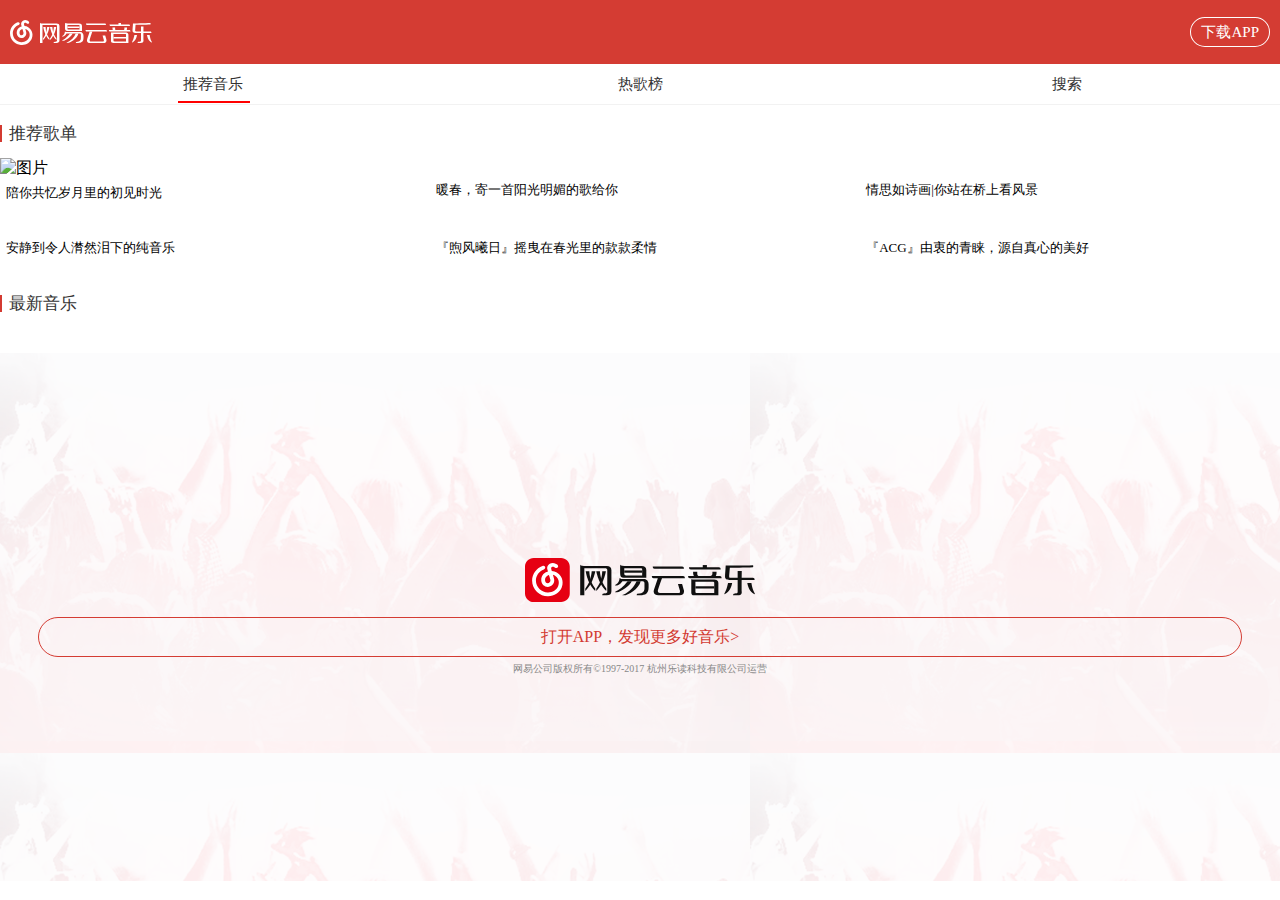
==== commit 28fdeccf: "修复播放页面动画bug，添加歌曲搜索提示" ====
--- a/index.html
+++ b/index.html
@@ -11,6 +11,7 @@
     <script src="//cdn1.lncld.net/static/js/3.6.0/av-min.js"></script>
     <script src="//at.alicdn.com/t/font_577494_4s0uv0glk9h33di.js"></script>
     <link rel="shortcut icon" href=".//favicon.ico">
+    <link href="https://afeld.github.io/emoji-css/emoji.css" rel="stylesheet">
     <title>网易云音乐</title>
 </head>
 
@@ -94,111 +95,7 @@
     </nav>
     <main>
         <div class="page-1 active">
-            <section class="pop-songs">
-                <h2>推荐歌单</h2>
-                <ol class="goodess">
-                    <a href="">
-                        <li>
-                            <img anonymous src="http://p3.music.126.net/-ki4koHMAhd9VudW0KZwsg==/19179880835505016.jpg" alt="图片">
-                        </li>
-                        <p>陪你共忆岁月里的初见时光</p>
-                    </a>
-                    <a href="">
-                        <li>
-                            <img src="http://p4.music.126.net/8UlHDv3_ynDCsz4TC-Raxw==/109951163160241235.jpg" alt="">
-                        </li>
-                        <p>暖春，寄一首阳光明媚的歌给你</p>
-                    </a>
-                    <a href="">
-                        <li>
-                            <img src="http://p3.music.126.net/4cv38oTIgUnlzYC2DnpX7g==/109951163170754232.jpg" alt="">
-                        </li>
-                        <p>情思如诗画|你站在桥上看风景</p>
-                    </a>
-                    <a href="">
-                        <li>
-                            <img src="http://p3.music.126.net/919_ReC_-YrLICrPV2_V7w==/109951163173971008.jpg" alt="">
-                        </li>
-                        <p>安静到令人潸然泪下的纯音乐</p>
-                    </a>
-                    <a href="">
-                        <li>
-                            <img src="http://p4.music.126.net/o9A-kJtQuHsLSNrKVOqEhQ==/18890709277132382.jpg" alt="">
-                        </li>
-                        <p>『煦风曦日』摇曳在春光里的款款柔情</p>
-                    </a>
-                    <a href="">
-                        <li>
-                            <img src="http://p3.music.126.net/9DVomzdwDMLDtvq5a1QzjQ==/109951163103169929.jpg" alt="">
-                        </li>
-                        <p>『ACG』由衷的青睐，源自真心的美好</p>
-                    </a>
-
-                </ol>
-            </section>
-
-            <section class="pop-songs">
-                <h2>最新音乐</h2>
-                <ol class="latest-songs">
-
-                </ol>
-            </section>
-            <footer>
-                <div class="f-box">
-                    <div class="f-logo">
-                        <svg class="logosvg" xmlns="http://www.w3.org/2000/svg" viewBox="0 0 460 88" data-reactid="89">
-                            <path fill-rule="evenodd" fill="#e60012" d="M0,17.171C0,7.688,7.819,0,17.466,0h54.583 c9.646,0,17.466,7.688,17.466,17.171v53.658c0,4.742-1.705,8.789-5.116,12.142c-3.411,3.354-7.527,5.03-12.351,5.03H17.466 C7.819,88.001,0,80.313,0,70.829V17.171z"
-                                data-reactid="90"></path>
-                            <path fill="#fff" d="m63.6 29c-2.874-1.817-6.396-2.814-10.02-2.993l-.808-2.892.024.027c-.031-.086-.059-.17-.086-.252l-.239-.855c-.552-2.473.454-3.653.969-4.078.088-.064.179-.129.277-.192 2.364-1.535 5.731.924 5.92 1.068 1.494 1.403 4.229 1.75 5.704.314 1.491-1.451 1.136-4.165-.354-5.617-2.32-2.258-9.443-5.885-15.504-1.951-5.45 3.537-5.558 8.515-4.662 11.392l1.086 3.893c-1.819.51-3.564 1.241-5.159 2.191-5.967 3.559-8.96 9.565-8.212 16.479.767 7.097 6.216 12.247 12.957 12.247 7.157 0 12.978-5.668 12.978-12.636-.097-1.664-.077-1.644-.307-3.131-.224-1.451-2.422-8.271-2.422-8.271 1.35.304 2.613.801 3.702 1.489 12.307 7.788 7.186 20.18 6.955 20.726-3.389 7.919-10.78 12.646-20.277 12.973-6.188.214-12.12-2.041-16.697-6.346-4.829-4.537-7.598-10.895-7.598-17.44 0-9.859 6.369-18.812 15.847-22.274 1.973-.722 3.567-2.776 2.476-5.162-.859-1.875-3.185-2.52-5.158-1.798-12.44 4.546-20.798 16.294-20.798 29.23 0 8.552 3.619 16.857 9.929 22.788 5.819 5.469 13.307 8.445 21.19 8.444.358 0 .719-.006 1.078-.018 12.422-.427 22.536-6.984 27.04-17.509 2.812-6.392 4.38-20.857-9.827-29.85m-12.768 16.15c0 2.868-2.397 5.202-5.344 5.202-3.271 0-5.073-2.898-5.365-5.592-.555-5.135 2.2-7.926 4.609-9.363.977-.582 2.051-1.038 3.172-1.369 0 0 2.598 8.05 2.801 9.297.223 1.379.127 1.825.127 1.825"
-                                data-reactid="91"></path>
-                            <g fill="#101010" data-reactid="92">
-                                <path d="m142.75 65.867c0 0-.516-4.094 0-4.726 11.981-14.67 11.718-34.407 11.718-34.407h7.344c-.126.678-3.794 25.512-19.06 39.13"
-                                    data-reactid="93"></path>
-                                <path d="m162.48 65.867c0 0 .516-4.094 0-4.726-11.981-14.67-12.603-34.407-12.603-34.407h-7.345c.126.678 4.681 25.512 19.948 39.13"
-                                    data-reactid="94"></path>
-                                <path d="m120.71 65.867c0 0-.515-4.094 0-4.726 11.981-14.67 12.644-34.407 12.644-34.407h7.345c-.126.678-4.721 25.512-19.989 39.13"
-                                    data-reactid="95"></path>
-                                <path d="m140.44 65.867c0 0 .516-4.094 0-4.726-11.98-14.67-11.677-34.407-11.677-34.407h-7.345c.126.678 3.755 25.512 19.02 39.13"
-                                    data-reactid="96"></path>
-                                <path d="m163.65 15.904h-45.905c-5.649-.067-7.345-.93-7.345-2.708 0 1.133 0 55.958 0 61.37h8.263v-54.15h41.31c2.741 0 4.591.871 4.591 3.61v43.32c0 2.523-1.514 3.124-8.996 3.947-.636.07-1.104 3.272-1.104 3.272h9.181c5.537 0 9.182-2.029 9.182-8.122v-42.42c0-6.093-3.645-8.123-9.182-8.123"
-                                    data-reactid="97"></path>
-                                <path d="m259.13 21.319h58.759c-.166-2.751-.963-4.513-3.673-4.513h-58.759c.167 2.752.963 4.513 3.673 4.513" data-reactid="98"></path>
-                                <path d="m316.06 35.761h-62.43c.166 2.751.964 4.513 3.672 4.513h62.43c-.167-2.752-.963-4.513-3.672-4.513" data-reactid="99"></path>
-                                <path fill-rule="evenodd" d="m378.49 61.03h-37.642v-4.512h37.642v4.512" data-reactid="100"></path>
-                                <path d="m363.8 20.426v-6.318h-8.255v6.318h8.255" data-reactid="101"></path>
-                                <path d="m387.67 18.612h-59.678c.167 2.751.964 4.513 3.673 4.513h59.677c-.166-2.752-.963-4.513-3.672-4.513" data-reactid="102"></path>
-                                <path d="m389.51 35.761h-63.35c.166 2.751.963 4.513 3.673 4.513h63.35c-.166-2.752-.963-4.513-3.673-4.513" data-reactid="103"></path>
-                                <path d="m317.72 64.11c-1.168-4.204-3.503-12.11-3.503-12.11h-8.263c0 0 2.677 9.02 3.742 12.521.523 1.718.286 2.467.16 3.387-.326 2.373-1.394 2.144-3.902 2.144h-35.806c-4.287 0-4.971-3.768-4.361-5.528 2.349-6.791 8.263-24.368 8.263-24.368h-8.263c0 0-5.711 17.13-8.01 23.951-.566 1.68-.422 3.659-.25 4.479.924 4.414 4.279 5.979 8.951 5.979h43.15c4.672 0 7.272-1.567 8.196-5.981.173-.821.523-2.234-.101-4.479"
-                                    data-reactid="104"></path>
-                                <path d="m376.65 42.98h-38.561c-3.396.032-5.509-.172-5.509-.902 0 0 0 21.352 0 26.18 0 6.094 2.727 6.317 8.264 6.317h45.904v-24.368c.0001-6.095-4.561-7.222-10.1-7.222m1.836 8.124v18.954h-33.97c-2.74 0-3.672-.643-3.672-2.707v-19.857h33.05c2.739 0 4.59-.237 4.59 1.805v1.805"
-                                    data-reactid="105"></path>
-                                <path d="m344.52 31.25v-.902-2.708h-8.263v2.708c0 2.157.702 4.296 1.537 5.744h11.08c-2.74 0-4.357-2.104-4.357-4.842" data-reactid="106"></path>
-                                <path d="m383.08 30.346v-2.708h-8.263v2.708.902c0 2.738-1.617 4.842-4.362 4.842h11.1c.836-1.448 1.526-3.587 1.526-5.744"
-                                    data-reactid="107"></path>
-                                <path d="m425.31 25.832v41.519c0 2.523-.153 3.124-7.634 3.947-.637.07-2.061 3.386-2.061 3.386h9.396c5.102 0 8.572-1.367 8.561-6.431-.026-11.852 0-42.42 0-42.42h-8.262"
-                                    data-reactid="108"></path>
-                                <path d="m459.74 71.3c.586.993 0 1.354 0 1.354-5.779-1.489-13.224-9.586-15.15-22.45h8.263c-.0001-.0001 1.37 11.738 6.885 21.1"
-                                    data-reactid="109"></path>
-                                <path fill-rule="evenodd" d="m234.35 29.432h-35.818v-4.492h35.818v4.492" data-reactid="110"></path>
-                                <path d="m233.43 15.904h-34.888c-6.191 0-8.263-.859-8.263-2.708 0 1.133 0 11.732 0 17.15 0 6.093 1.809 9.02 7.345 9.02h35.807 9.181v-15.343c-.002-6.093-3.646-8.123-9.182-8.123m.918 18.953h-32.13c-2.741 0-3.672-.871-3.672-3.609v-10.831h32.13c2.74 0 3.672-.032 3.672 2.708v11.732"
-                                    data-reactid="111"></path>
-                                <path d="m205.2 46.25c-3.938 5.417-12.175 14.665-23.18 20.2-.637.319-2.384 1.805-1.836 1.805 1.147 0 .479 0 3.672 0 7.262 0 27.05-13.988 29.609-22h-8.263"
-                                    data-reactid="112"></path>
-                                <path d="m223.1 46.25c-4.625 10.639-14.276 21.563-26.854 27.08-.654.286-1.926 1.24-1.377 1.24 1.376 0 2.066 0 2.754 0 8.409 0 29.902-12.262 33.741-28.317h-8.264"
-                                    data-reactid="113"></path>
-                                <path d="m247.2 53.02c0-6.095-3.645-10.944-9.181-10.944h-43.15c-1.977-.045-3.645-.172-4.132-1.241-.352-.771-1.376-.676-1.376-.676-1.069 6.146-2.452 10.509-8.263 13.538-.25.105-1.524 1.292-.688 1.354 1.619.119 4.143-.324 5.508-.677 3.185-.823 6.293-4.333 8.952-7.785h39.479c2.757.011 4.59.984 4.59 3.724v9.477c0 4.106-.745 11.507-14.502 11.507-.64 0-1.104 3.272-1.104 3.272h7.345c9.767 0 16.525-3.325 16.525-15.456v-6.093z"
-                                    data-reactid="114"></path>
-                                <path d="m455.61 39.37h-43.15c-2.741 0-4.344.015-4.132-2.595.224-2.775 1.377-17.262 1.377-17.262 3.71-.003 31.04-.176 46.13-1.016.884-.05.896-4.114 0-4.062-15.1.884-46.13.563-46.13.563h-8.264c0 0-.927 15.14-1.376 21.1-.453 6.01 3.186 7.785 8.722 7.785h50.5c-.165-2.75-.962-4.511-3.672-4.511"
-                                    data-reactid="115"></path>
-                                <path d="m398.69 71.3c-.585.993 0 1.354 0 1.354 5.778-1.489 13.682-9.586 15.608-22.45h-8.264c0-.0001-1.829 11.738-7.344 21.1"
-                                    data-reactid="116"></path>
-                            </g>
-                        </svg>
-                    </div>
-                    <div class="open-app">打开APP，发现更多好音乐></div>
-                    <p>网易公司版权所有©1997-2017 杭州乐读科技有限公司运营</p>
-                </div>
-            </footer>
+            
         </div>
 
         <div class="page-2">
--- a/css/index.css
+++ b/css/index.css
@@ -3,11 +3,15 @@
     padding: 0
 }
 
-ol,li {
+ol,
+li {
     list-style: none
 }
 
-h1,h2,h3,h4 {
+h1,
+h2,
+h3,
+h4 {
     font-weight: normal;
     font-size: 12px
 }
@@ -208,24 +212,33 @@
 
 /* 最新音乐列表 */
 
+a {
+    display: flex;
+}
+
 .pop-songs>.latest-songs {
     margin-top: 14px
 }
 
-.pop-songs>.latest-songs li {
-    /* display: flex; */
-    justify-content: space-between;
-    border-bottom: 1px solid #ddd
-}
+
+/* .pop-songs>.latest-songs */
+
+li {
+    flex: 1
+}
+
 
 /* .pop-songs>.latest-songs li> */
+
 .song-in {
     position: relative;
     border-bottom: 1px solid rgba(0, 0, 0, 0.05);
     padding: 6px 0;
 }
 
+
 /* .pop-songs>.latest-songs li> */
+
 .song-in>.s-name {
     font-size: 17px;
     width: 100%;
@@ -236,7 +249,9 @@
     line-height: 1.7
 }
 
+
 /* .pop-songs>.latest-songs li> */
+
 .song-in>.s-singer {
     font-size: 12px;
     padding: 0 10px 0;
@@ -244,7 +259,9 @@
     display: flex
 }
 
+
 /* .pop-songs>.latest-songs li> */
+
 .play-logo>span {
     display: block;
 }
@@ -273,7 +290,6 @@
 footer {
     padding-top: 16%;
     padding-bottom: 16%;
-    border: 1px solid green;
     background-image: url(../images/footer.png)
 }
 
@@ -305,21 +321,37 @@
 
 
 /* page-2 */
-.hot-top{
+
+.hot-top {
     background: url(../images/hot_bg.jpg) no-repeat;
-    background-size: contain;
-    width: 100%;
-    padding-top:39.5%;
-}
+    background-size: cover;
+    width: 100vw;
+    height: 29vh;
+    position: relative;
+    z-index: -1
+}
+
+.hot-top::after {
+    content: '';
+    display: block;
+    position: absolute;
+    height: 100%;
+    width: 100%;
+    top: 0;
+    left: 0;
+    background-color: rgba(0,0,0,.2);
+}
+
 .hot-banner {
     display: flex;
     flex-direction: column;
     justify-content: center;
     width: 100%;
     position: relative;
-    margin-top: -35%;
-    margin-left: 20px
-    
+    /* margin-top: -35%; */
+    margin-left: 20px;
+    height: 100%;
+    z-index: 1
 }
 
 .hot-banner>.hot-in {
@@ -330,17 +362,30 @@
     background-position: -23px -30px
 }
 
-.hot-banner>.hot-in>.up-date {}
-
-.hot-songs {}
-
-
+.song-number {
+    display: block;
+    font-size: 17px;
+    line-height: 60px;
+    margin-left: 10px;
+    color: #999;
+}
+
+.hot-songs>a:nth-child(-n+3)>span {
+    color: #df3436;
+}
+.up-date{
+    font-size: 12px;
+    color: hsla(0,0%,100%,.8);
+    margin-top: 10px
+}
 
 /* page-3 */
-.for-search{
+
+.for-search {
     padding: 15px 0
 }
-.s-search{
+
+.s-search {
     /* border:1px solid red ; */
     position: relative;
     padding: 0 30px;
@@ -348,17 +393,20 @@
     margin: 0 auto;
     border-radius: 30px;
     background: #EBECEC;
-    
-}
-.search{
-    width: 100%;
-    height: 30px; background: #EBECEC;
+}
+
+.search {
+    width: 100%;
+    height: 30px;
+    background: #EBECEC;
     border-style: none;
-    outline:none
-}
+    outline: none
+}
+
 
 /* #search:focus{border-width: 0} */
-.holder{
+
+.holder {
     position: absolute;
     font-size: 14px;
     line-height: 30px;
@@ -366,24 +414,26 @@
 
 
 /* 放大镜图标 */
-.s-icon{
-    display: block;
-    width:8px;
-    height:8px;
-    border:1px solid #999;
-    border-radius:50%;
-    position: absolute;
-    top:50%;
-    margin-top:-6px;
+
+.s-icon {
+    display: block;
+    width: 8px;
+    height: 8px;
+    border: 1px solid #999;
+    border-radius: 50%;
+    position: absolute;
+    top: 50%;
+    margin-top: -6px;
     left: 8px
-  }
-  .s-icon::after{
-    content:'';
-    display: block;
-    width:5px;
-    border-bottom:1px solid #999;
-    position:absolute;
-    top:110%;
-    left:80%;
-    transform:rotate(0.12turn)
-  }+}
+
+.s-icon::after {
+    content: '';
+    display: block;
+    width: 5px;
+    border-bottom: 1px solid #999;
+    position: absolute;
+    top: 110%;
+    left: 80%;
+    transform: rotate(0.12turn)
+}